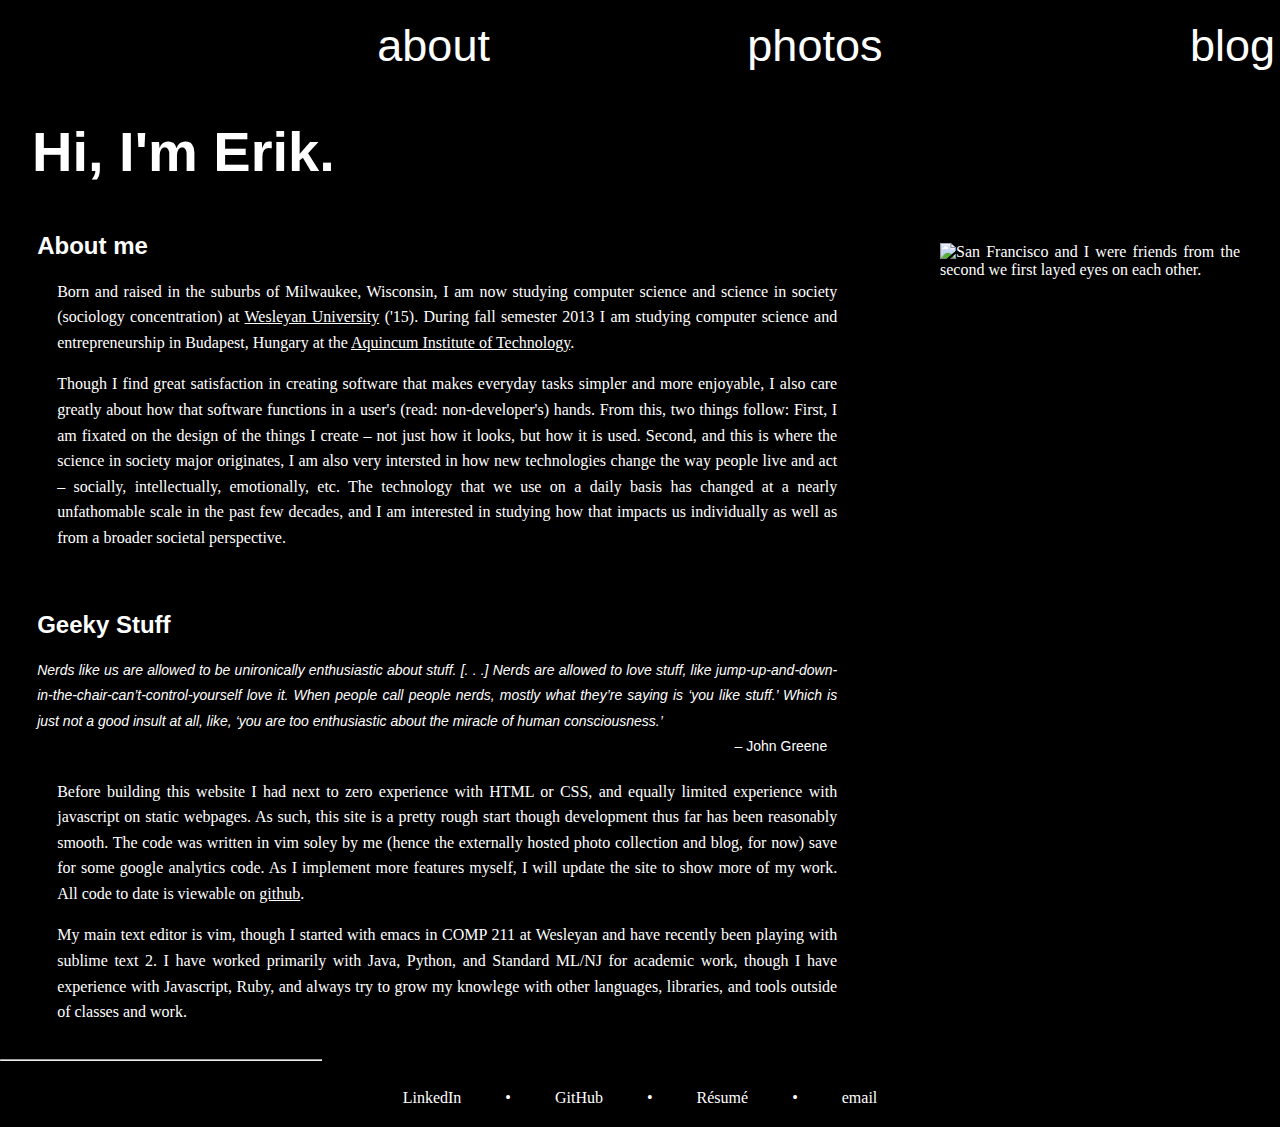
==== about/index.html @ 22eca87d "updated urls after Dreamhost stopped being cool" ====
<!DOCTYPE html>
<html lang="en">
  <head>
    <meta charset="utf-8">
    <title>EII | whoami</title>

    <link rel="stylesheet" href="../stylesheets/styles.css" />

    <link rel="shortcut icon" href="../EIIfav.ico">

    <script>
      (function(i,s,o,g,r,a,m){i['GoogleAnalyticsObject']=r;i[r]=i[r]||function(){
      (i[r].q=i[r].q||[]).push(arguments)},i[r].l=1*new Date();a=s.createElement(o),
  m=s.getElementsByTagName(o)[0];a.async=1;a.src=g;m.parentNode.insertBefore(a,m)
      })(window,document,'script','//www.google-analytics.com/analytics.js','ga');

      ga('create', 'UA-45651804-1', 'eriki.net');
      ga('send', 'pageview');

    </script>

  </head>

  <body>
    <div id="nav">
      <div class="home"><a class="filldiv" href="http://eriki.net"></a></div>
      <div class="column" id="lbox"><a class="filldiv" href="index.html"><a class="menu2" href="index.html">about</a></div>
      <div class="column" id="mbox"><a class="filldiv" href="http://www.flickr.com/photos/100584391@N06/" target="_blank"><a class="menu2" href="http://www.flickr.com/photos/100584391@N06/" target="_blank">photos</a></div>
      <div class="column" id="rbox"><a class="filldiv" href="http://erikislo.tumblr.com" target="_blank"><a class="menu2" href="http://erikislo.tumblr.com" target="_blank">blog</a></div>
    </div>

    <h1 class="name">Hi, I'm Erik.</h1>

      <p><img alt="San Francisco and I were friends from the second we first layed eyes on each other." id="aboutme-pic" src="../images/aboutme.jpg" width="300" height="300"> </img></p>


    <div class="article">

      <h2>About me</h2>
        <p>Born and raised in the suburbs of Milwaukee, Wisconsin, I am now studying computer science and science in society (sociology concentration) at <a href="http://wesleyan.edu/" target="_blank">Wesleyan University</a> ('15).  During fall semester 2013 I am studying computer science and entrepreneurship in Budapest, Hungary at the <a target="_blank" href="http://www.ait-budapest.com">Aquincum Institute of Technology</a>.</p>  

        <p>Though I find great satisfaction in creating software that makes everyday tasks simpler and more enjoyable, I also care greatly about how that software functions in a user's (read: non-developer's) hands.  From this, two things follow: First, I am fixated on the design of the things I create – not just how it looks, but how it is used.  Second, and this is where the science in society major originates, I am also very intersted in how new technologies change the way people live and act – socially, intellectually, emotionally, etc.  The technology that we use on a daily basis has changed at a nearly unfathomable scale in the past few decades, and I am interested in studying how that impacts us individually as well as from a broader societal perspective.</p>

        <br />

      <h2>Geeky Stuff</h2>
      <h4><i>Nerds like us are allowed to be unironically enthusiastic about stuff. [. . .] Nerds are allowed to <i>love</i> stuff, like jump-up-and-down-in-the-chair-can’t-control-yourself love it. When people call people nerds, mostly what they’re saying is ‘you like stuff.’ Which is just not a good insult at all, like, ‘you are too enthusiastic about the miracle of human consciousness.’</i><br /><a id="jgquote">– John Greene</a></h4>
      <p>Before building this website I had next to zero experience with HTML or CSS, and equally limited experience with javascript on static webpages.  As such, this site is a pretty rough start though development thus far has been reasonably smooth.  The code was written in vim soley by me (hence the externally hosted photo collection and blog, for now) save for some google analytics code.  As I implement more features myself, I will update the site to show more of my work.  All code to date is viewable on <a href="https://github.com/jacthinman/lpage" target="_blank">github</a>.</p>

        <p>My main text editor is vim, though I started with emacs in COMP 211 at Wesleyan and have recently been playing with sublime text 2.  I have worked primarily with Java, Python, and Standard ML/NJ for academic work, though I have experience with Javascript, Ruby, and always try to grow my knowlege with other languages, libraries, and tools outside of classes and work.</p>

    </div>


    <div class="footer">
      <HR align="left" width="25%">
      
      <ul class="links">
        <li><a title="Erik Islo on LinkedIn" class="social-link" target="_blank" href="https://www.linkedin.com/pub/erik-islo/42/844/790/">LinkedIn</a></li>
        <li><a class="linediv">&#8226;</a></li>
        <li><a title="jacthinman on GitHub" class="social-link" target="_blank" href="https://github.com/jacthinman">GitHub</a></li>
        <li><a class="linediv">&#8226;</a></li>
        <li><a title="Erik Islo's Resume" class="social-link" target="_blank" href="http://eriki.net/resume/ErikIslo-Resume.pdf">Résumé</a></li>
        <li><a class="linediv">&#8226;</a></li>
        <li><a title="send me an email" class="social-link" href="mailto:eislo@wesleyan.edu?Subject=From%20eriki.net" target="_top">email</a></li>
      </ul>

    </div>

  </body>

</html>
---- stylesheets/styles.css ----
html, body {
  margin:0;
  padding:0;
  height: 100%;
  width: 100%;

  background: #000;
}

h1{
  position: relative;
  text-align: left;
  margin-left: 2rem;

  font-family: Calibri, Helvetica, Arial, sans-serif;
  line-height: 4rem;
  font-size: 3.5rem;
  color: #FFF;
}

h2 {
  font-family: Calibri, Helvetica, Arial, sans-serif;
}

h4 {
  font-weight: normal;
  font-size: 14px;
  font-family: Calibri, Helvetica, Arial, sans-serif;
  text-align: justify;
}

p {
  margin-left: 1.25rem;
  color: #FFF;
  text-align: justify;
}

a:link {color:#FFF;}        /* unvisited link  */
a:visited {color:#FFF;}     /* visited link    */
a:hover {color:#4DBCE4;}    /* mouse over link */

/*-------------------------------*/
/*          Classes              */
/*-------------------------------*/

.container {
    width: 100%;
    height: 100%;
}

.column {
  width: 30.66666%;
  height: 100%;
  float: left;

  position: relative;
}

.filldiv {
  display: block;
  height: 100%;
  width: 100%;
}

.column:hover a {
  color: #4DBCE4;
  }

.menuit {
  font-family: Futura, Calibri, Helvetica, Arial, sans-serif;  
  font-size: 9vmin;
  text-decoration: none!important;
  color: #FFF;

  position: absolute;
  bottom: 0px;
  right: 10px;
}

.menu2 {
  font-family: Futura, Calibri, Helvetica, Arial, sans-serif;  
  font-size: 5vmin;
  text-decoration: none!important;
  color: #FFF;

  position: absolute;
  bottom: 0px;
  right: 5px;
}

.name {
  margin-top: 3rem;
  margin-left: 2rem;
  margin-bottom: 1.2rem;
}

.article{
  margin-left: 1.7rem;
  margin-right: 1.4rem;
  padding: 10px;
  max-width: 800px;


  font-family: "Palatino Linotype", "Book Antiqua", Palatino, Times, serif;
  font-size: 16px;
  line-height: 1.6rem;
  color: #FFF;
}

img#aboutme-pic {
  float: right;
  padding: 2.5rem;
}

.footer {
  margin-bottom: 1rem;
  text-align: center;
}

.social-link {
  text-decoration: none!important;
  font-size: 1rem;
}

.links {
  margin: 0;
  padding: 0;
  list-style: none;
}

.links li {
  padding: 20px;
  display: inline-block;
  
}

.linediv {
  color: #FFF;
}

.home {
  height: 100%;
  width: 8%;
  float: left;

  background: url('../images/ehome.jpg') no-repeat center;
  -webkit-background-size: cover;
  -moz-background-size: cover;
  -o-background-size: cover;
  background-size: cover;

}

.home:hover {
  height: 100%;
  width: 8%;
  float: left;

  background: url('../images/home.jpg') no-repeat center;
  -webkit-background-size: cover;
  -moz-background-size: cover;
  -o-background-size: cover;
  background-size: cover;

}


/*  Not used currently, works on text.

.rotate90 {
  -webkit-transform: rotate(-90deg);
  -moz-transform: rotate(-90deg);
  -ms-transform: rotate(-90deg);
  -o-transform: rotate(-90deg);
  transform: rotate(-90deg);

  -webkit-transform-origin: 50% 50%;
  -moz-transform-origin: 50% 50%;
  -ms-transform-origin: 50% 50%;
  -o-transform-origin: 50% 50%;
  transform-origin: 50% 50%;
} */


/*-------------------------------*/
/*             ID's              */
/*-------------------------------*/

#ntitle {
  height: 100%;
  width: 8%;
  float: left;

  background: url('../images/namebar.jpg') no-repeat center;
  -webkit-background-size: cover;
  -moz-background-size: cover;
  -o-background-size: cover;
  background-size: cover;
}


#lbox {
    background-image: -webkit-gradient(linear, left top, right bottom, color-stop(0%, rgba(0, 0, 0, 0)), color-stop(80%, rgba(99,130,169, 0.7))), url('../images/left.jpg');
    background-image: -webkit-linear-gradient(top, transparent, rgba(0,0,0,.7)), url('../images/left.jpg');
    background-image: -moz-linear-gradient(top, transparent, rgba(0,0,0,.7)), url('../images/left.jpg');
    background-image: -ms-linear-gradient(top, transparent, rgba(0,0,0,.7)), url('../images/left.jpg');

    background-repeat: no-repeat;
    background-position: center;
    background-size: cover;
}

#lbox:hover {
  background: url('../images/left.jpg') no-repeat center;
  -webkit-background-size: cover;
  -moz-background-size: cover;
  -o-background-size: cover;
  background-size: cover;

}

#mbox {
    background-image: -webkit-gradient(linear, left top, right bottom, color-stop(0%, rgba(0, 0, 0, 0)), color-stop(80%, rgba(0, 0, 0, 0.7))), url('../images/middle.jpg'); /* Chrome,Safari4+ */
    background-image: -webkit-linear-gradient(top, transparent, rgba(0,0,0,.7)), url('../images/middle.jpg'); /* Chrome10+,Safari5.1+ */
    background-image: -moz-linear-gradient(top, transparent, rgba(0,0,0,.7)), url('../images/middle.jpg'); /* FF3.6+ */
    background-image: -ms-linear-gradient(top, transparent, rgba(0,0,0,.7)), url('../images/middle.jpg'); /* IE10+ */

    background-repeat: no-repeat;
    background-position: center;
    background-size: cover;

}

#mbox:hover {
  background: url('../images/middle.jpg') no-repeat center;
  -webkit-background-size: cover;
  -moz-background-size: cover;
  -o-background-size: cover;
  background-size: cover;
}

#rbox {
    background-image: -webkit-gradient(linear, left top, right bottom, color-stop(0%, rgba(0, 0, 0, 0)), color-stop(80%, rgba(0, 0, 0, 0.7))), url('../images/right.jpg'); /* Chrome,Safari4+ */
    background-image: -webkit-linear-gradient(top, transparent, rgba(0,0,0,.7)), url('../images/right.jpg'); /* Chrome10+,Safari5.1+ */
    background-image: -moz-linear-gradient(top, transparent, rgba(0,0,0,.7)), url('../images/right.jpg'); /* FF3.6+ */
    background-image: -ms-linear-gradient(top, transparent, rgba(0,0,0,.7)), url('../images/right.jpg'); /* IE10+ */

    background-repeat: no-repeat;
    background-position: center;
    background-size: cover;
}


#rbox:hover {
  background: url('../images/right.jpg') no-repeat center;
  -webkit-background-size: cover;
  -moz-background-size: cover;
  -o-background-size: cover;
  background-size: cover;
}

#nav {
  width: 100%;
  height: 8%;
  font-size: 5vmin; 
}

#jgquote {
  display: block;
  text-align: right;
  margin-right: 10px;
}

#jgquote:hover {
  color: #FFF;
}
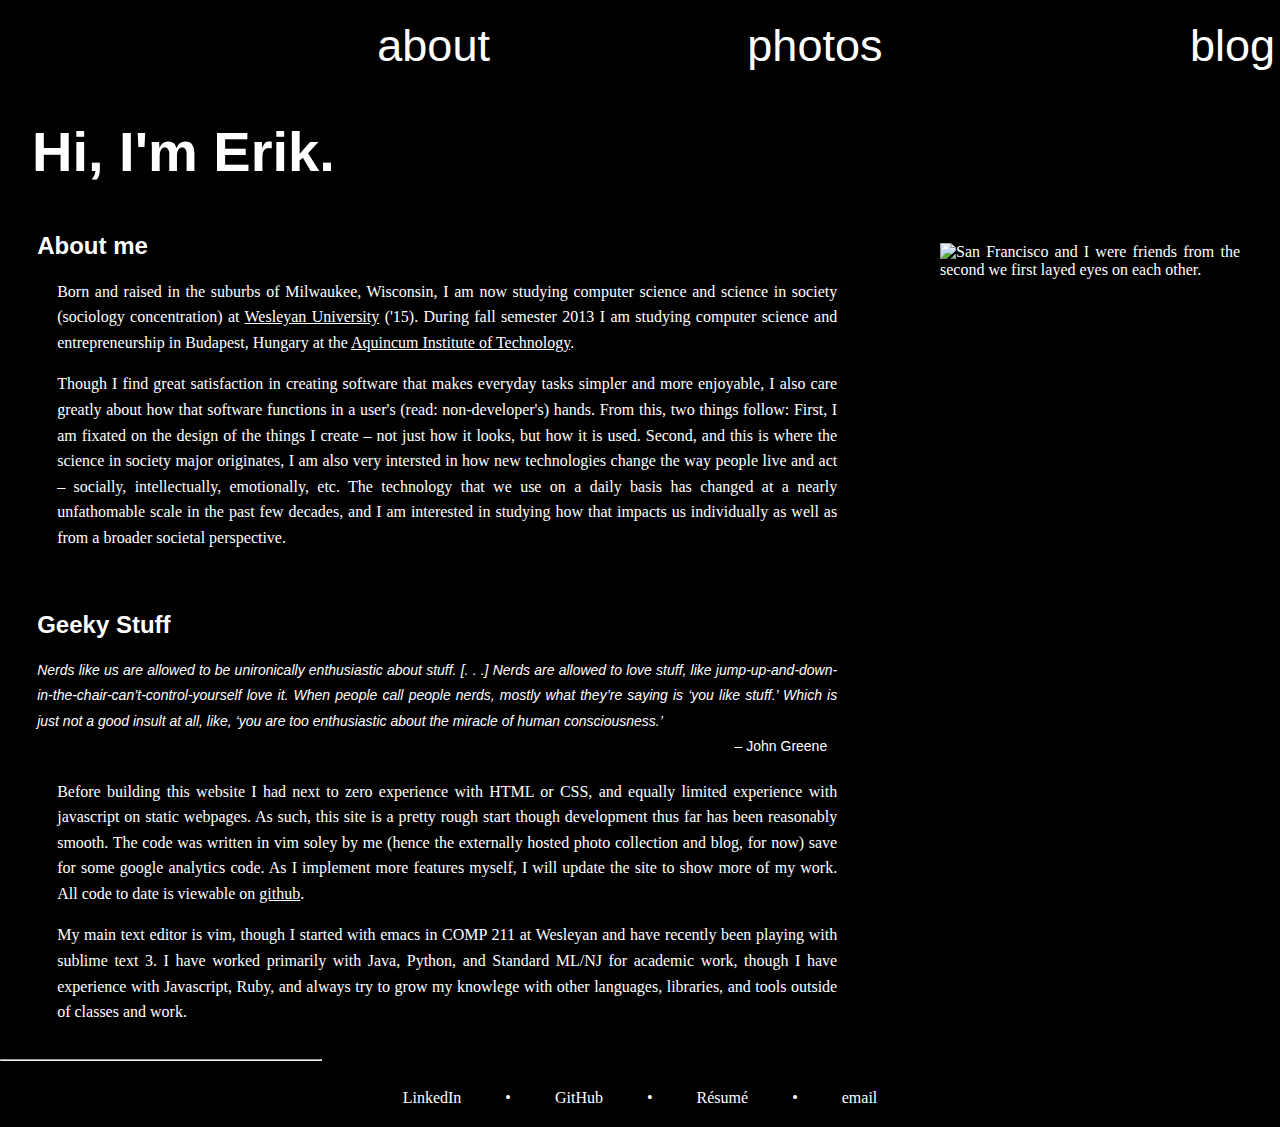
==== commit 927744e7: "about page update minor" ====
--- a/about/index.html
+++ b/about/index.html
@@ -47,7 +47,7 @@
       <h4><i>Nerds like us are allowed to be unironically enthusiastic about stuff. [. . .] Nerds are allowed to <i>love</i> stuff, like jump-up-and-down-in-the-chair-can’t-control-yourself love it. When people call people nerds, mostly what they’re saying is ‘you like stuff.’ Which is just not a good insult at all, like, ‘you are too enthusiastic about the miracle of human consciousness.’</i><br /><a id="jgquote">– John Greene</a></h4>
       <p>Before building this website I had next to zero experience with HTML or CSS, and equally limited experience with javascript on static webpages.  As such, this site is a pretty rough start though development thus far has been reasonably smooth.  The code was written in vim soley by me (hence the externally hosted photo collection and blog, for now) save for some google analytics code.  As I implement more features myself, I will update the site to show more of my work.  All code to date is viewable on <a href="https://github.com/jacthinman/lpage" target="_blank">github</a>.</p>
 
-        <p>My main text editor is vim, though I started with emacs in COMP 211 at Wesleyan and have recently been playing with sublime text 2.  I have worked primarily with Java, Python, and Standard ML/NJ for academic work, though I have experience with Javascript, Ruby, and always try to grow my knowlege with other languages, libraries, and tools outside of classes and work.</p>
+        <p>My main text editor is vim, though I started with emacs in COMP 211 at Wesleyan and have recently been playing with sublime text 3.  I have worked primarily with Java, Python, and Standard ML/NJ for academic work, though I have experience with Javascript, Ruby, and always try to grow my knowlege with other languages, libraries, and tools outside of classes and work.</p>
 
     </div>
 
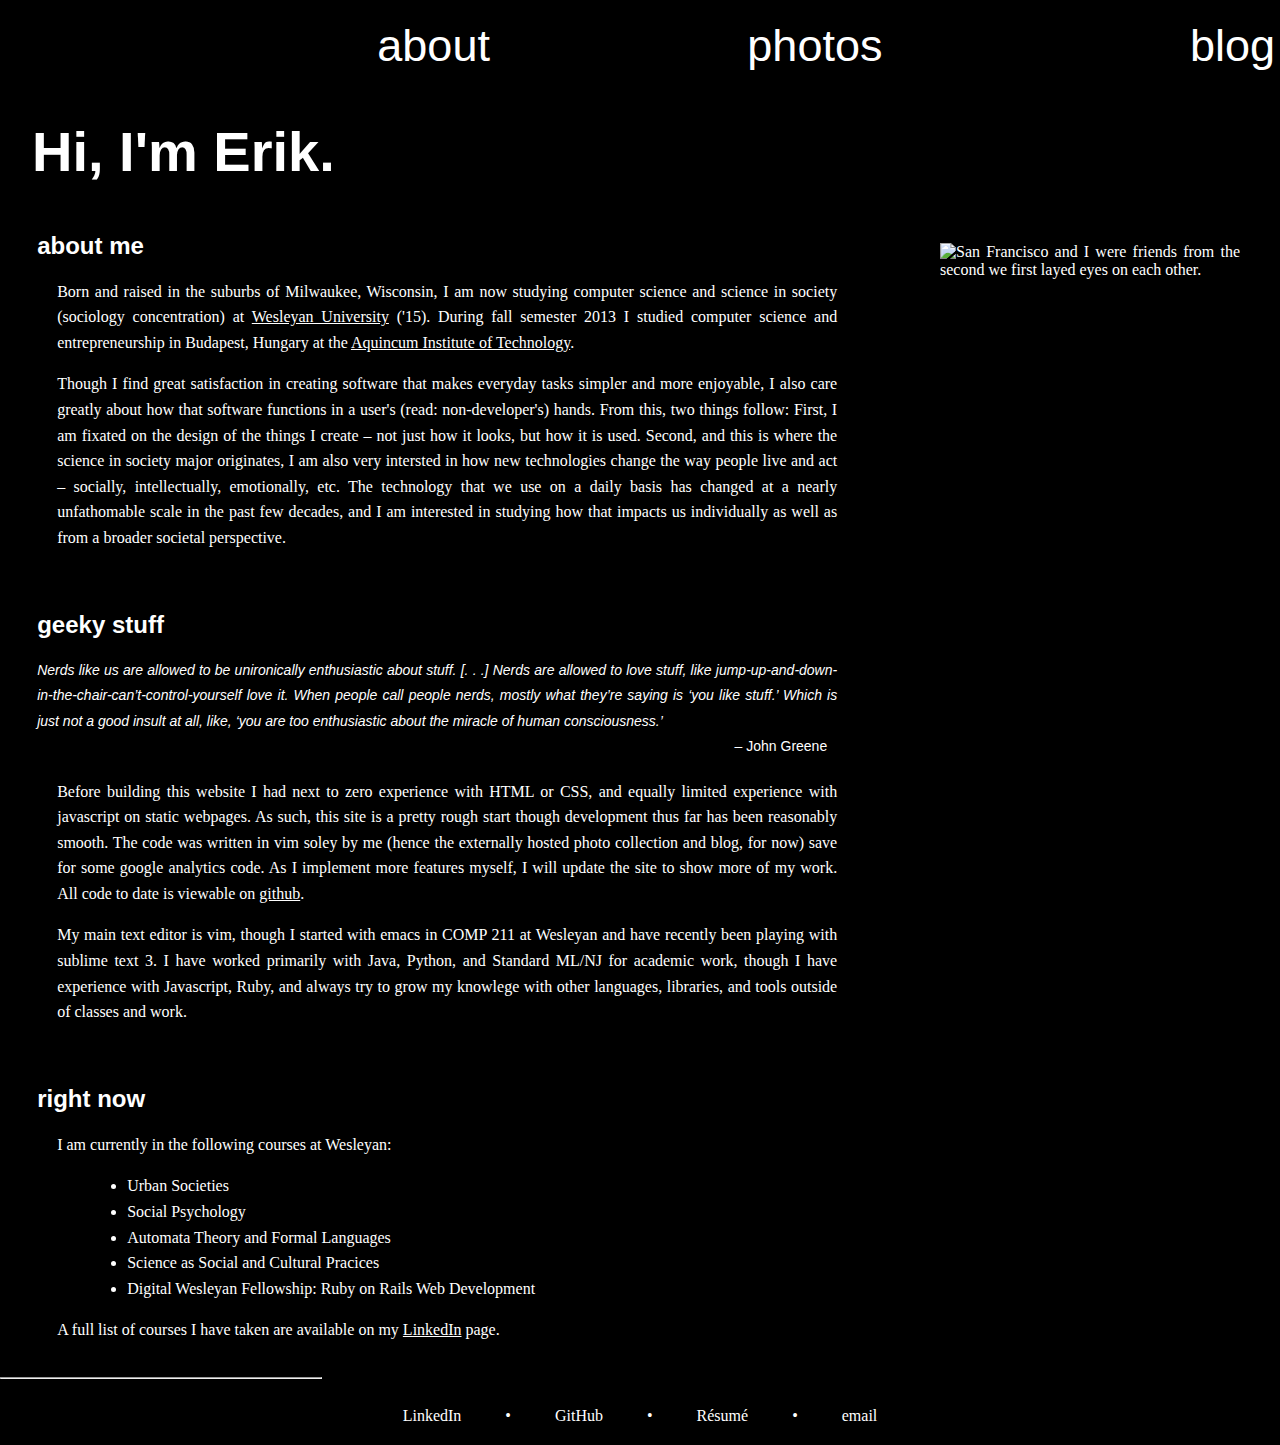
==== commit fbfee90c: "changed some tenses and added Right Now section to about page" ====
--- a/about/index.html
+++ b/about/index.html
@@ -36,18 +36,31 @@
 
     <div class="article">
 
-      <h2>About me</h2>
-        <p>Born and raised in the suburbs of Milwaukee, Wisconsin, I am now studying computer science and science in society (sociology concentration) at <a href="http://wesleyan.edu/" target="_blank">Wesleyan University</a> ('15).  During fall semester 2013 I am studying computer science and entrepreneurship in Budapest, Hungary at the <a target="_blank" href="http://www.ait-budapest.com">Aquincum Institute of Technology</a>.</p>  
+      <h2>about me</h2>
+        <p>Born and raised in the suburbs of Milwaukee, Wisconsin, I am now studying computer science and science in society (sociology concentration) at <a href="http://wesleyan.edu/" target="_blank">Wesleyan University</a> ('15).  During fall semester 2013 I studied computer science and entrepreneurship in Budapest, Hungary at the <a target="_blank" href="http://www.ait-budapest.com">Aquincum Institute of Technology</a>.</p>
 
         <p>Though I find great satisfaction in creating software that makes everyday tasks simpler and more enjoyable, I also care greatly about how that software functions in a user's (read: non-developer's) hands.  From this, two things follow: First, I am fixated on the design of the things I create – not just how it looks, but how it is used.  Second, and this is where the science in society major originates, I am also very intersted in how new technologies change the way people live and act – socially, intellectually, emotionally, etc.  The technology that we use on a daily basis has changed at a nearly unfathomable scale in the past few decades, and I am interested in studying how that impacts us individually as well as from a broader societal perspective.</p>
 
-        <br />
+      <br />
 
-      <h2>Geeky Stuff</h2>
+      <h2>geeky stuff</h2>
       <h4><i>Nerds like us are allowed to be unironically enthusiastic about stuff. [. . .] Nerds are allowed to <i>love</i> stuff, like jump-up-and-down-in-the-chair-can’t-control-yourself love it. When people call people nerds, mostly what they’re saying is ‘you like stuff.’ Which is just not a good insult at all, like, ‘you are too enthusiastic about the miracle of human consciousness.’</i><br /><a id="jgquote">– John Greene</a></h4>
       <p>Before building this website I had next to zero experience with HTML or CSS, and equally limited experience with javascript on static webpages.  As such, this site is a pretty rough start though development thus far has been reasonably smooth.  The code was written in vim soley by me (hence the externally hosted photo collection and blog, for now) save for some google analytics code.  As I implement more features myself, I will update the site to show more of my work.  All code to date is viewable on <a href="https://github.com/jacthinman/lpage" target="_blank">github</a>.</p>
 
         <p>My main text editor is vim, though I started with emacs in COMP 211 at Wesleyan and have recently been playing with sublime text 3.  I have worked primarily with Java, Python, and Standard ML/NJ for academic work, though I have experience with Javascript, Ruby, and always try to grow my knowlege with other languages, libraries, and tools outside of classes and work.</p>
+
+      <br />
+
+      <h2>right now</h2>
+      <p>I am currently in the following courses at Wesleyan:</p>
+      <ul id="currentcourses">
+        <li>Urban Societies</li>
+        <li>Social Psychology</li>
+        <li>Automata Theory and Formal Languages</li>
+        <li>Science as Social and Cultural Pracices</li>
+        <li>Digital Wesleyan Fellowship: Ruby on Rails Web Development</li>
+      </ul>
+      <p>A full list of courses I have taken are available on my <a href="https://www.linkedin.com/pub/erik-islo/42/844/790/" target="_blank">LinkedIn</a> page.<p>
 
     </div>
 
--- a/stylesheets/styles.css
+++ b/stylesheets/styles.css
@@ -186,6 +186,10 @@
 /*             ID's              */
 /*-------------------------------*/
 
+#currentcourses{
+  margin-left: 50px;
+}
+
 #ntitle {
   height: 100%;
   width: 8%;
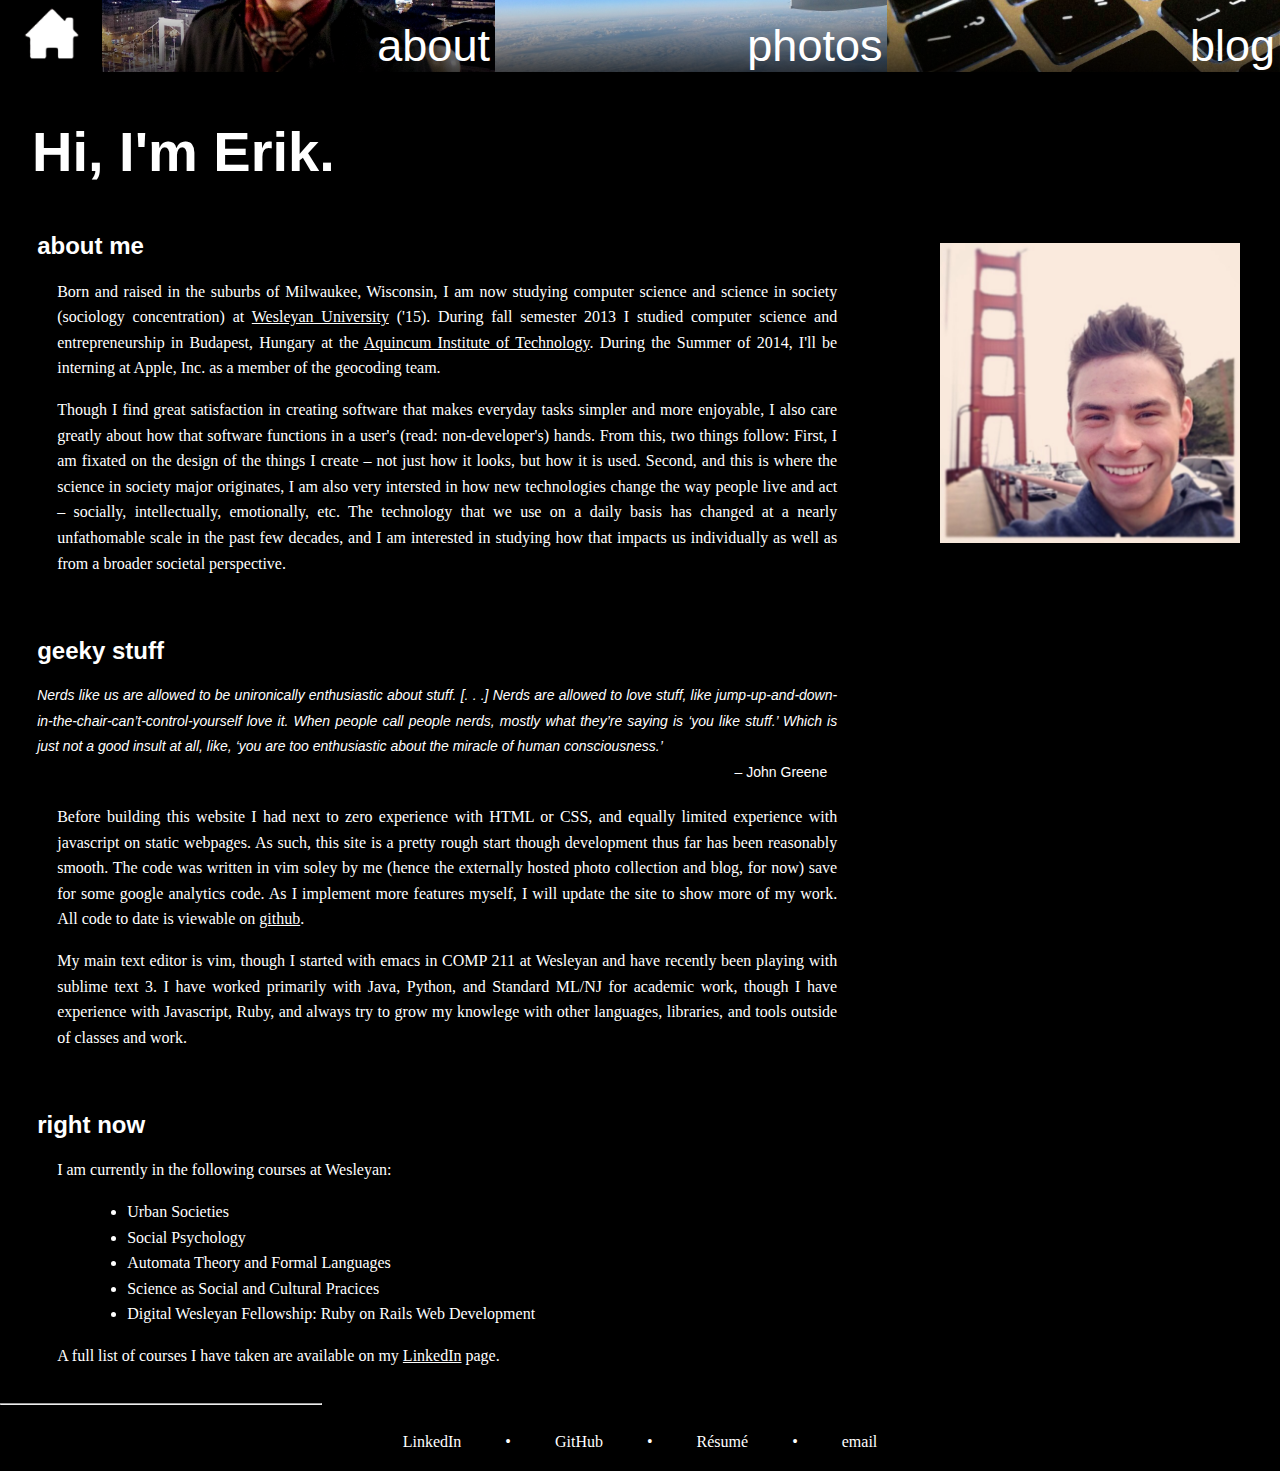
==== commit bf2044ba: "minor about page change" ====
--- a/about/index.html
+++ b/about/index.html
@@ -37,7 +37,7 @@
     <div class="article">
 
       <h2>about me</h2>
-        <p>Born and raised in the suburbs of Milwaukee, Wisconsin, I am now studying computer science and science in society (sociology concentration) at <a href="http://wesleyan.edu/" target="_blank">Wesleyan University</a> ('15).  During fall semester 2013 I studied computer science and entrepreneurship in Budapest, Hungary at the <a target="_blank" href="http://www.ait-budapest.com">Aquincum Institute of Technology</a>.</p>
+        <p>Born and raised in the suburbs of Milwaukee, Wisconsin, I am now studying computer science and science in society (sociology concentration) at <a href="http://wesleyan.edu/" target="_blank">Wesleyan University</a> ('15).  During fall semester 2013 I studied computer science and entrepreneurship in Budapest, Hungary at the <a target="_blank" href="http://www.ait-budapest.com">Aquincum Institute of Technology</a>. During the Summer of 2014, I'll be interning at Apple, Inc. as a member of the geocoding team.</p>
 
         <p>Though I find great satisfaction in creating software that makes everyday tasks simpler and more enjoyable, I also care greatly about how that software functions in a user's (read: non-developer's) hands.  From this, two things follow: First, I am fixated on the design of the things I create – not just how it looks, but how it is used.  Second, and this is where the science in society major originates, I am also very intersted in how new technologies change the way people live and act – socially, intellectually, emotionally, etc.  The technology that we use on a daily basis has changed at a nearly unfathomable scale in the past few decades, and I am interested in studying how that impacts us individually as well as from a broader societal perspective.</p>
 
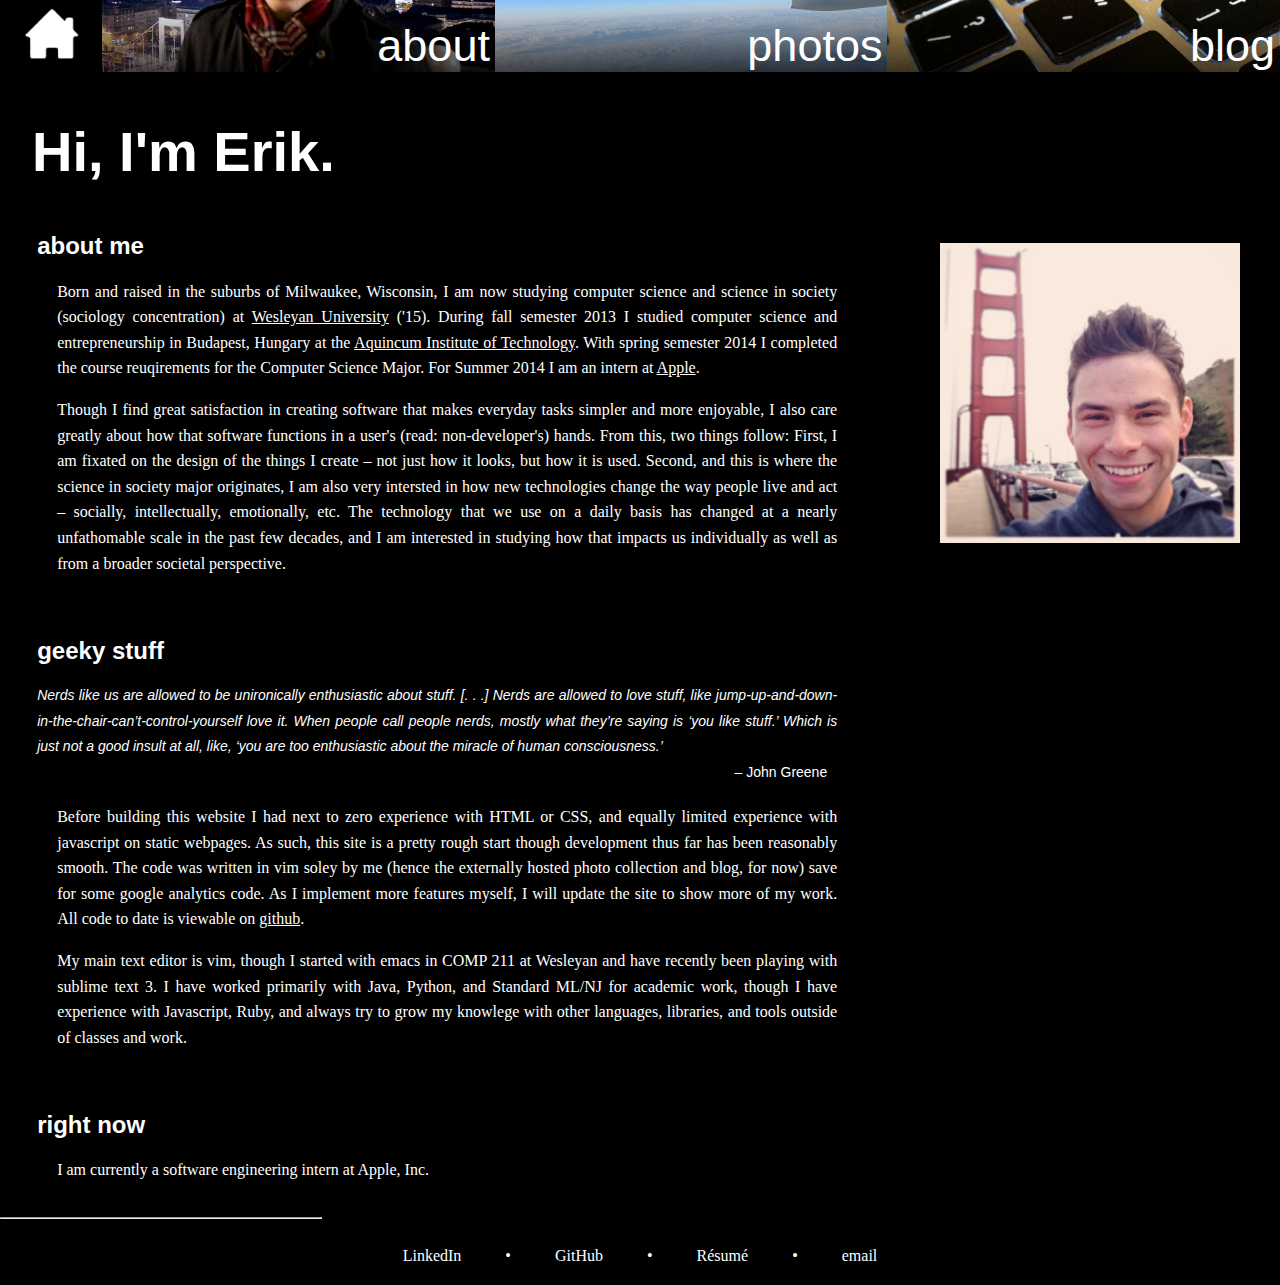
==== commit ccf865c0: "minor updates for summer 2014" ====
--- a/about/index.html
+++ b/about/index.html
@@ -37,7 +37,7 @@
     <div class="article">
 
       <h2>about me</h2>
-        <p>Born and raised in the suburbs of Milwaukee, Wisconsin, I am now studying computer science and science in society (sociology concentration) at <a href="http://wesleyan.edu/" target="_blank">Wesleyan University</a> ('15).  During fall semester 2013 I studied computer science and entrepreneurship in Budapest, Hungary at the <a target="_blank" href="http://www.ait-budapest.com">Aquincum Institute of Technology</a>. During the Summer of 2014, I'll be interning at Apple, Inc. as a member of the geocoding team.</p>
+        <p>Born and raised in the suburbs of Milwaukee, Wisconsin, I am now studying computer science and science in society (sociology concentration) at <a href="http://wesleyan.edu/" target="_blank">Wesleyan University</a> ('15).  During fall semester 2013 I studied computer science and entrepreneurship in Budapest, Hungary at the <a target="_blank" href="http://www.ait-budapest.com">Aquincum Institute of Technology</a>.  With spring semester 2014 I completed the course reuqirements for the Computer Science Major. For Summer 2014 I am an intern at <a target="_blank" href="http://www.apple.com/">Apple</a>.</p>
 
         <p>Though I find great satisfaction in creating software that makes everyday tasks simpler and more enjoyable, I also care greatly about how that software functions in a user's (read: non-developer's) hands.  From this, two things follow: First, I am fixated on the design of the things I create – not just how it looks, but how it is used.  Second, and this is where the science in society major originates, I am also very intersted in how new technologies change the way people live and act – socially, intellectually, emotionally, etc.  The technology that we use on a daily basis has changed at a nearly unfathomable scale in the past few decades, and I am interested in studying how that impacts us individually as well as from a broader societal perspective.</p>
 
@@ -52,6 +52,10 @@
       <br />
 
       <h2>right now</h2>
+
+      <p>I am currently a software engineering intern at Apple, Inc.</p>
+
+      <!-- This is gross but no time.  sorry :(
       <p>I am currently in the following courses at Wesleyan:</p>
       <ul id="currentcourses">
         <li>Urban Societies</li>
@@ -60,7 +64,9 @@
         <li>Science as Social and Cultural Pracices</li>
         <li>Digital Wesleyan Fellowship: Ruby on Rails Web Development</li>
       </ul>
+
       <p>A full list of courses I have taken are available on my <a href="https://www.linkedin.com/pub/erik-islo/42/844/790/" target="_blank">LinkedIn</a> page.<p>
+      -->
 
     </div>
 
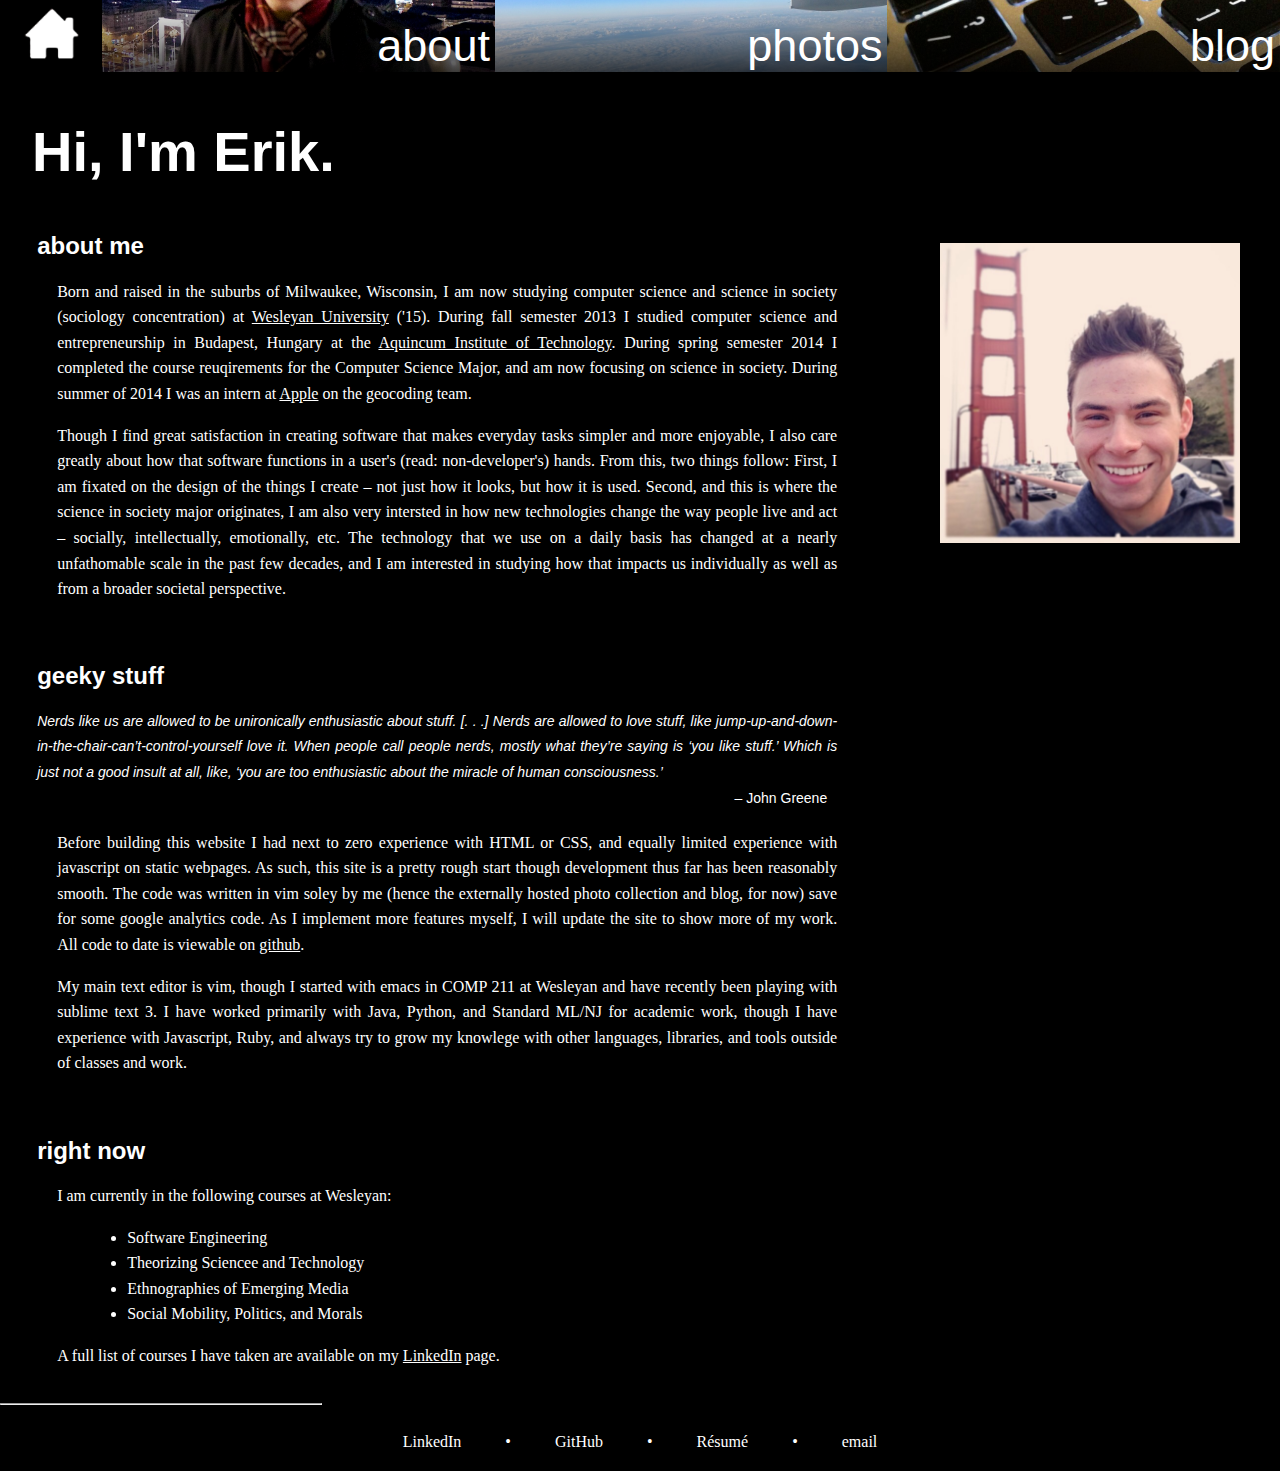
==== commit 42f77db8: "update for fall 2014" ====
--- a/about/index.html
+++ b/about/index.html
@@ -37,7 +37,7 @@
     <div class="article">
 
       <h2>about me</h2>
-        <p>Born and raised in the suburbs of Milwaukee, Wisconsin, I am now studying computer science and science in society (sociology concentration) at <a href="http://wesleyan.edu/" target="_blank">Wesleyan University</a> ('15).  During fall semester 2013 I studied computer science and entrepreneurship in Budapest, Hungary at the <a target="_blank" href="http://www.ait-budapest.com">Aquincum Institute of Technology</a>.  With spring semester 2014 I completed the course reuqirements for the Computer Science Major. For Summer 2014 I am an intern at <a target="_blank" href="http://www.apple.com/">Apple</a>.</p>
+        <p>Born and raised in the suburbs of Milwaukee, Wisconsin, I am now studying computer science and science in society (sociology concentration) at <a href="http://wesleyan.edu/" target="_blank">Wesleyan University</a> ('15).  During fall semester 2013 I studied computer science and entrepreneurship in Budapest, Hungary at the <a target="_blank" href="http://www.ait-budapest.com">Aquincum Institute of Technology</a>.  During spring semester 2014 I completed the course reuqirements for the Computer Science Major, and am now focusing on science in society. During summer of 2014 I was an intern at <a target="_blank" href="http://www.apple.com/">Apple</a> on the geocoding team.</p>
 
         <p>Though I find great satisfaction in creating software that makes everyday tasks simpler and more enjoyable, I also care greatly about how that software functions in a user's (read: non-developer's) hands.  From this, two things follow: First, I am fixated on the design of the things I create – not just how it looks, but how it is used.  Second, and this is where the science in society major originates, I am also very intersted in how new technologies change the way people live and act – socially, intellectually, emotionally, etc.  The technology that we use on a daily basis has changed at a nearly unfathomable scale in the past few decades, and I am interested in studying how that impacts us individually as well as from a broader societal perspective.</p>
 
@@ -53,20 +53,15 @@
 
       <h2>right now</h2>
 
-      <p>I am currently a software engineering intern at Apple, Inc.</p>
-
-      <!-- This is gross but no time.  sorry :(
       <p>I am currently in the following courses at Wesleyan:</p>
       <ul id="currentcourses">
-        <li>Urban Societies</li>
-        <li>Social Psychology</li>
-        <li>Automata Theory and Formal Languages</li>
-        <li>Science as Social and Cultural Pracices</li>
-        <li>Digital Wesleyan Fellowship: Ruby on Rails Web Development</li>
+        <li>Software Engineering</li>
+        <li>Theorizing Sciencee and Technology</li>
+        <li>Ethnographies of Emerging Media</li>
+        <li>Social Mobility, Politics, and Morals</li>
       </ul>
 
       <p>A full list of courses I have taken are available on my <a href="https://www.linkedin.com/pub/erik-islo/42/844/790/" target="_blank">LinkedIn</a> page.<p>
-      -->
 
     </div>
 
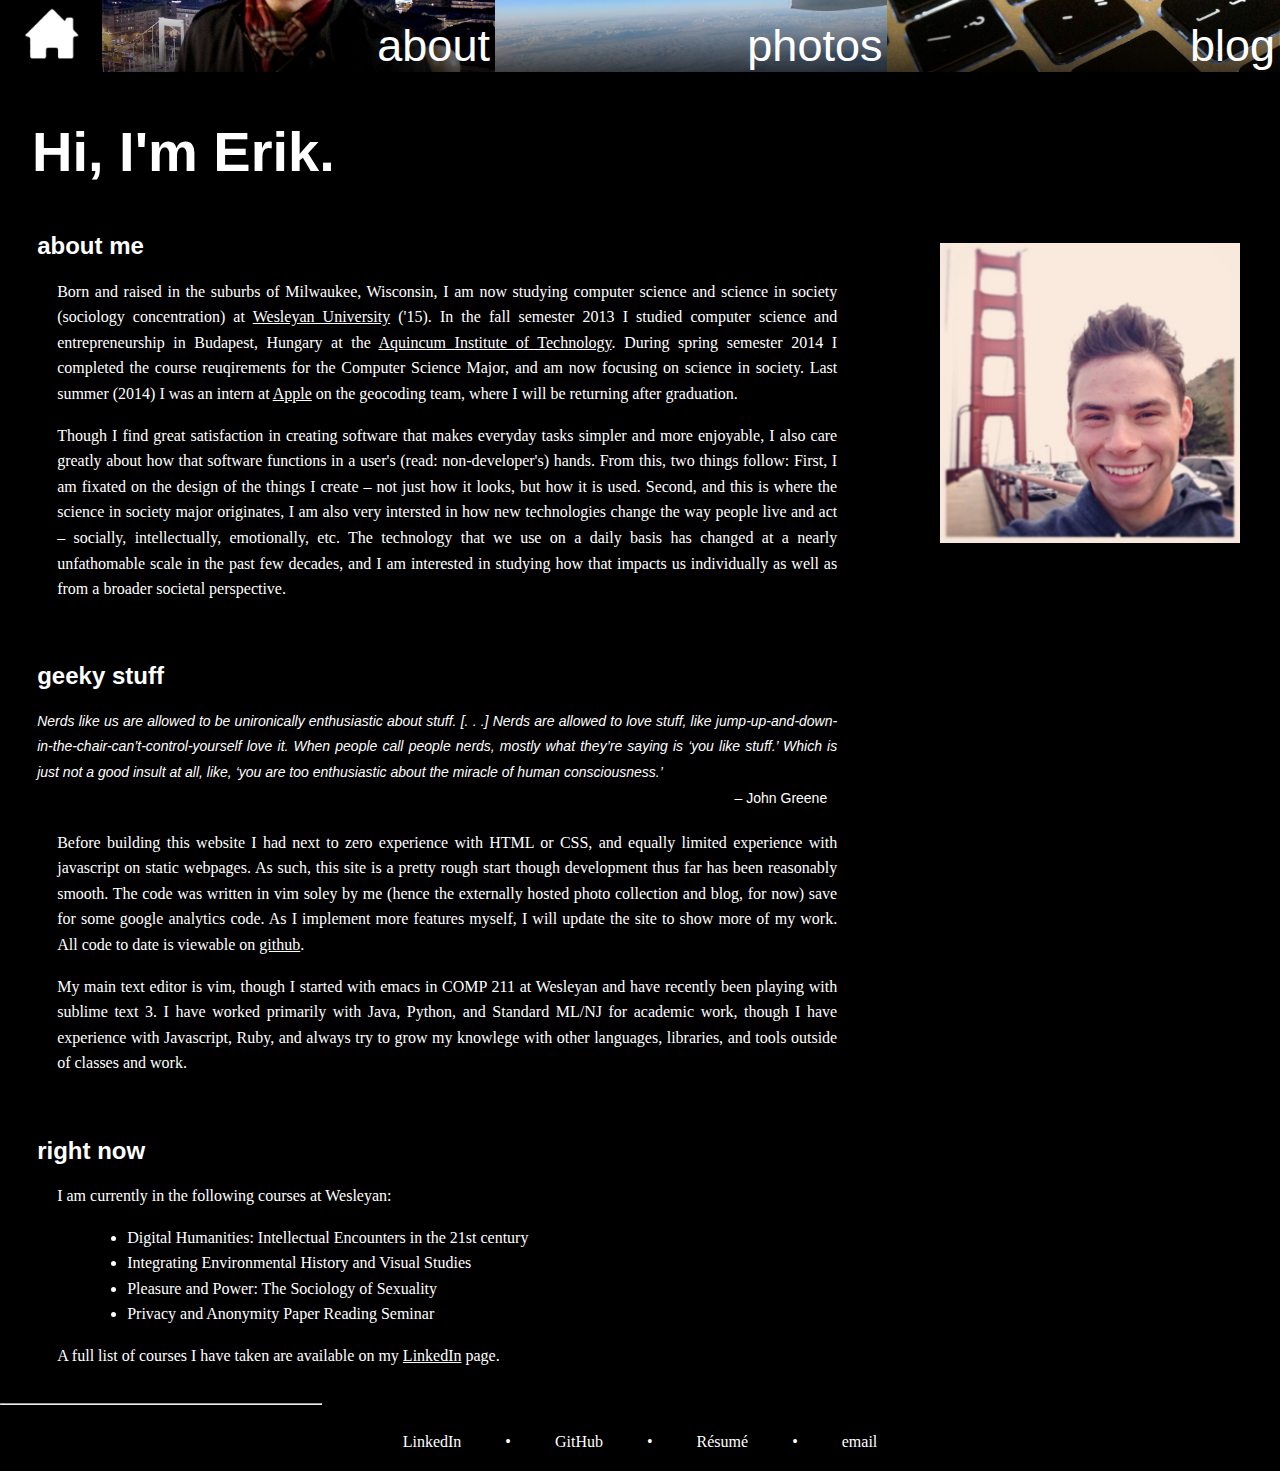
==== commit a2172dfb: "update about me page for senior spring" ====
--- a/about/index.html
+++ b/about/index.html
@@ -37,7 +37,7 @@
     <div class="article">
 
       <h2>about me</h2>
-        <p>Born and raised in the suburbs of Milwaukee, Wisconsin, I am now studying computer science and science in society (sociology concentration) at <a href="http://wesleyan.edu/" target="_blank">Wesleyan University</a> ('15).  During fall semester 2013 I studied computer science and entrepreneurship in Budapest, Hungary at the <a target="_blank" href="http://www.ait-budapest.com">Aquincum Institute of Technology</a>.  During spring semester 2014 I completed the course reuqirements for the Computer Science Major, and am now focusing on science in society. During summer of 2014 I was an intern at <a target="_blank" href="http://www.apple.com/">Apple</a> on the geocoding team.</p>
+        <p>Born and raised in the suburbs of Milwaukee, Wisconsin, I am now studying computer science and science in society (sociology concentration) at <a href="http://wesleyan.edu/" target="_blank">Wesleyan University</a> ('15).  In the fall semester 2013 I studied computer science and entrepreneurship in Budapest, Hungary at the <a target="_blank" href="http://www.ait-budapest.com">Aquincum Institute of Technology</a>.  During spring semester 2014 I completed the course reuqirements for the Computer Science Major, and am now focusing on science in society. Last summer (2014) I was an intern at <a target="_blank" href="http://www.apple.com/">Apple</a> on the geocoding team, where I will be returning after graduation.</p>
 
         <p>Though I find great satisfaction in creating software that makes everyday tasks simpler and more enjoyable, I also care greatly about how that software functions in a user's (read: non-developer's) hands.  From this, two things follow: First, I am fixated on the design of the things I create – not just how it looks, but how it is used.  Second, and this is where the science in society major originates, I am also very intersted in how new technologies change the way people live and act – socially, intellectually, emotionally, etc.  The technology that we use on a daily basis has changed at a nearly unfathomable scale in the past few decades, and I am interested in studying how that impacts us individually as well as from a broader societal perspective.</p>
 
@@ -55,10 +55,10 @@
 
       <p>I am currently in the following courses at Wesleyan:</p>
       <ul id="currentcourses">
-        <li>Software Engineering</li>
-        <li>Theorizing Sciencee and Technology</li>
-        <li>Ethnographies of Emerging Media</li>
-        <li>Social Mobility, Politics, and Morals</li>
+        <li>Digital Humanities: Intellectual Encounters in the 21st century</li>
+        <li>Integrating Environmental History and Visual Studies</li>
+        <li>Pleasure and Power: The Sociology of Sexuality</li>
+        <li>Privacy and Anonymity Paper Reading Seminar</li>
       </ul>
 
       <p>A full list of courses I have taken are available on my <a href="https://www.linkedin.com/pub/erik-islo/42/844/790/" target="_blank">LinkedIn</a> page.<p>
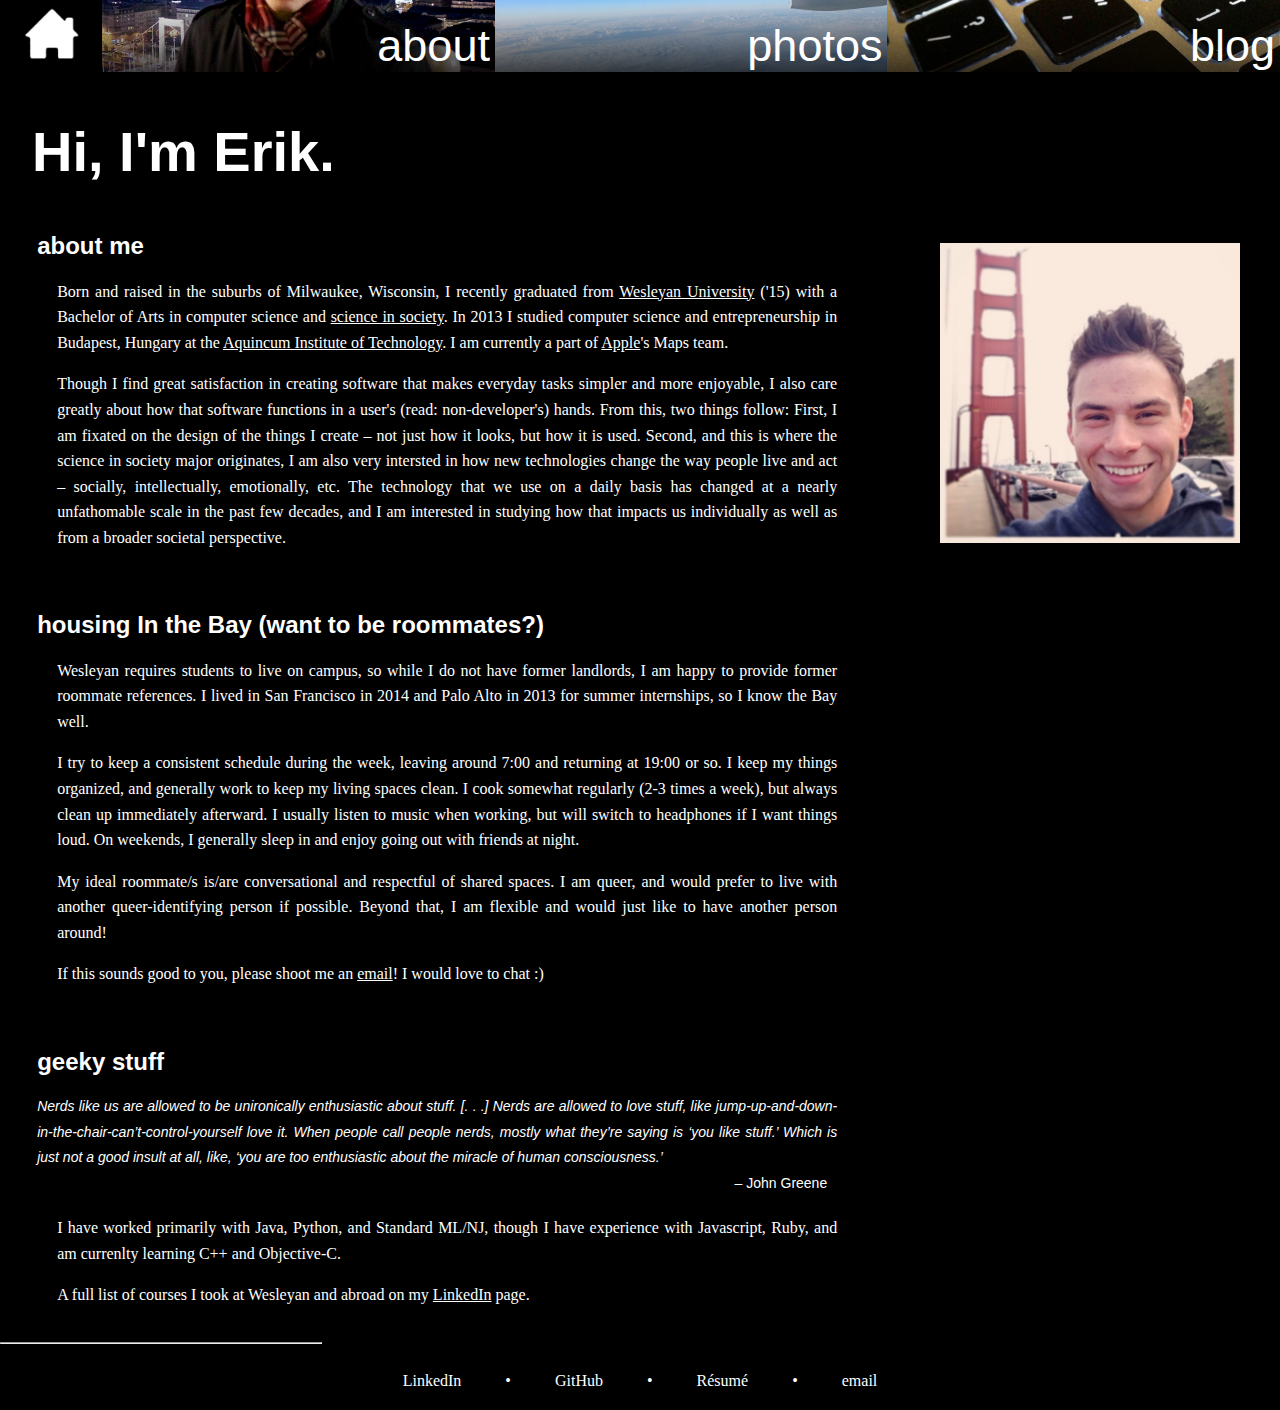
==== commit ebfaaef5: "update about page for graduation and house hunting" ====
--- a/about/index.html
+++ b/about/index.html
@@ -37,31 +37,34 @@
     <div class="article">
 
       <h2>about me</h2>
-        <p>Born and raised in the suburbs of Milwaukee, Wisconsin, I am now studying computer science and science in society (sociology concentration) at <a href="http://wesleyan.edu/" target="_blank">Wesleyan University</a> ('15).  In the fall semester 2013 I studied computer science and entrepreneurship in Budapest, Hungary at the <a target="_blank" href="http://www.ait-budapest.com">Aquincum Institute of Technology</a>.  During spring semester 2014 I completed the course reuqirements for the Computer Science Major, and am now focusing on science in society. Last summer (2014) I was an intern at <a target="_blank" href="http://www.apple.com/">Apple</a> on the geocoding team, where I will be returning after graduation.</p>
+        <p>Born and raised in the suburbs of Milwaukee, Wisconsin, I recently graduated from <a href="http://www.wesleyan.edu" target="_blank">Wesleyan University</a> ('15) with a Bachelor of Arts in computer science and <a href="http://www.wesleyan.edu/sisp/" target="_blank">science in society</a>.  In 2013 I studied computer science and entrepreneurship in Budapest, Hungary at the <a target="_blank" href="http://www.ait-budapest.com">Aquincum Institute of Technology</a>. I am currently a part of <a target="_blank" href="http://www.apple.com/">Apple</a>'s Maps team.</p>
 
         <p>Though I find great satisfaction in creating software that makes everyday tasks simpler and more enjoyable, I also care greatly about how that software functions in a user's (read: non-developer's) hands.  From this, two things follow: First, I am fixated on the design of the things I create – not just how it looks, but how it is used.  Second, and this is where the science in society major originates, I am also very intersted in how new technologies change the way people live and act – socially, intellectually, emotionally, etc.  The technology that we use on a daily basis has changed at a nearly unfathomable scale in the past few decades, and I am interested in studying how that impacts us individually as well as from a broader societal perspective.</p>
 
       <br />
 
-      <h2>geeky stuff</h2>
-      <h4><i>Nerds like us are allowed to be unironically enthusiastic about stuff. [. . .] Nerds are allowed to <i>love</i> stuff, like jump-up-and-down-in-the-chair-can’t-control-yourself love it. When people call people nerds, mostly what they’re saying is ‘you like stuff.’ Which is just not a good insult at all, like, ‘you are too enthusiastic about the miracle of human consciousness.’</i><br /><a id="jgquote">– John Greene</a></h4>
-      <p>Before building this website I had next to zero experience with HTML or CSS, and equally limited experience with javascript on static webpages.  As such, this site is a pretty rough start though development thus far has been reasonably smooth.  The code was written in vim soley by me (hence the externally hosted photo collection and blog, for now) save for some google analytics code.  As I implement more features myself, I will update the site to show more of my work.  All code to date is viewable on <a href="https://github.com/jacthinman/lpage" target="_blank">github</a>.</p>
+      <h2 id="housing-hide">housing In the Bay (want to be roommates?)</h2>
+      <div id="housing-text">
 
-        <p>My main text editor is vim, though I started with emacs in COMP 211 at Wesleyan and have recently been playing with sublime text 3.  I have worked primarily with Java, Python, and Standard ML/NJ for academic work, though I have experience with Javascript, Ruby, and always try to grow my knowlege with other languages, libraries, and tools outside of classes and work.</p>
+        <p>Wesleyan requires students to live on campus, so while I do not have former landlords, I am happy to provide former roommate references.  I lived in San Francisco in 2014 and Palo Alto in 2013 for summer internships, so I know the Bay well.</p>
+
+        <p>I try to keep a consistent schedule during the week, leaving around 7:00 and returning at 19:00 or so.  I keep my things organized, and generally work to keep my living spaces clean.  I cook somewhat regularly (2-3 times a week), but always clean up immediately afterward.  I usually listen to music when working, but will switch to headphones if I want things loud.  On weekends, I generally sleep in and enjoy going out with friends at night.</p>
+
+        <p>My ideal roommate/s is/are conversational and respectful of shared spaces.  I am queer, and would prefer to live with another queer-identifying person if possible.  Beyond that, I am flexible and would just like to have another person around!</p>
+
+        <p>If this sounds good to you, please shoot me an <a href="mailto:eislo@wesleyan.edu?Subject=From%20eriki.net" target="_top">email</a>!  I would love to chat :)</p>
+
+      </div>
 
       <br />
 
-      <h2>right now</h2>
+      <h2>geeky stuff</h2>
+      <h4><i>Nerds like us are allowed to be unironically enthusiastic about stuff. [. . .] Nerds are allowed to <i>love</i> stuff, like jump-up-and-down-in-the-chair-can’t-control-yourself love it. When people call people nerds, mostly what they’re saying is ‘you like stuff.’ Which is just not a good insult at all, like, ‘you are too enthusiastic about the miracle of human consciousness.’</i><br /><a id="jgquote">– John Greene</a></h4>
 
-      <p>I am currently in the following courses at Wesleyan:</p>
-      <ul id="currentcourses">
-        <li>Digital Humanities: Intellectual Encounters in the 21st century</li>
-        <li>Integrating Environmental History and Visual Studies</li>
-        <li>Pleasure and Power: The Sociology of Sexuality</li>
-        <li>Privacy and Anonymity Paper Reading Seminar</li>
-      </ul>
+        <p>I have worked primarily with Java, Python, and Standard ML/NJ, though I have experience with Javascript, Ruby, and am currenlty learning C++ and Objective-C.</p>
 
-      <p>A full list of courses I have taken are available on my <a href="https://www.linkedin.com/pub/erik-islo/42/844/790/" target="_blank">LinkedIn</a> page.<p>
+
+      <p>A full list of courses I took at Wesleyan and abroad on my <a href="https://www.linkedin.com/pub/erik-islo/42/844/790/" target="_blank">LinkedIn</a> page.<p>
 
     </div>
 
